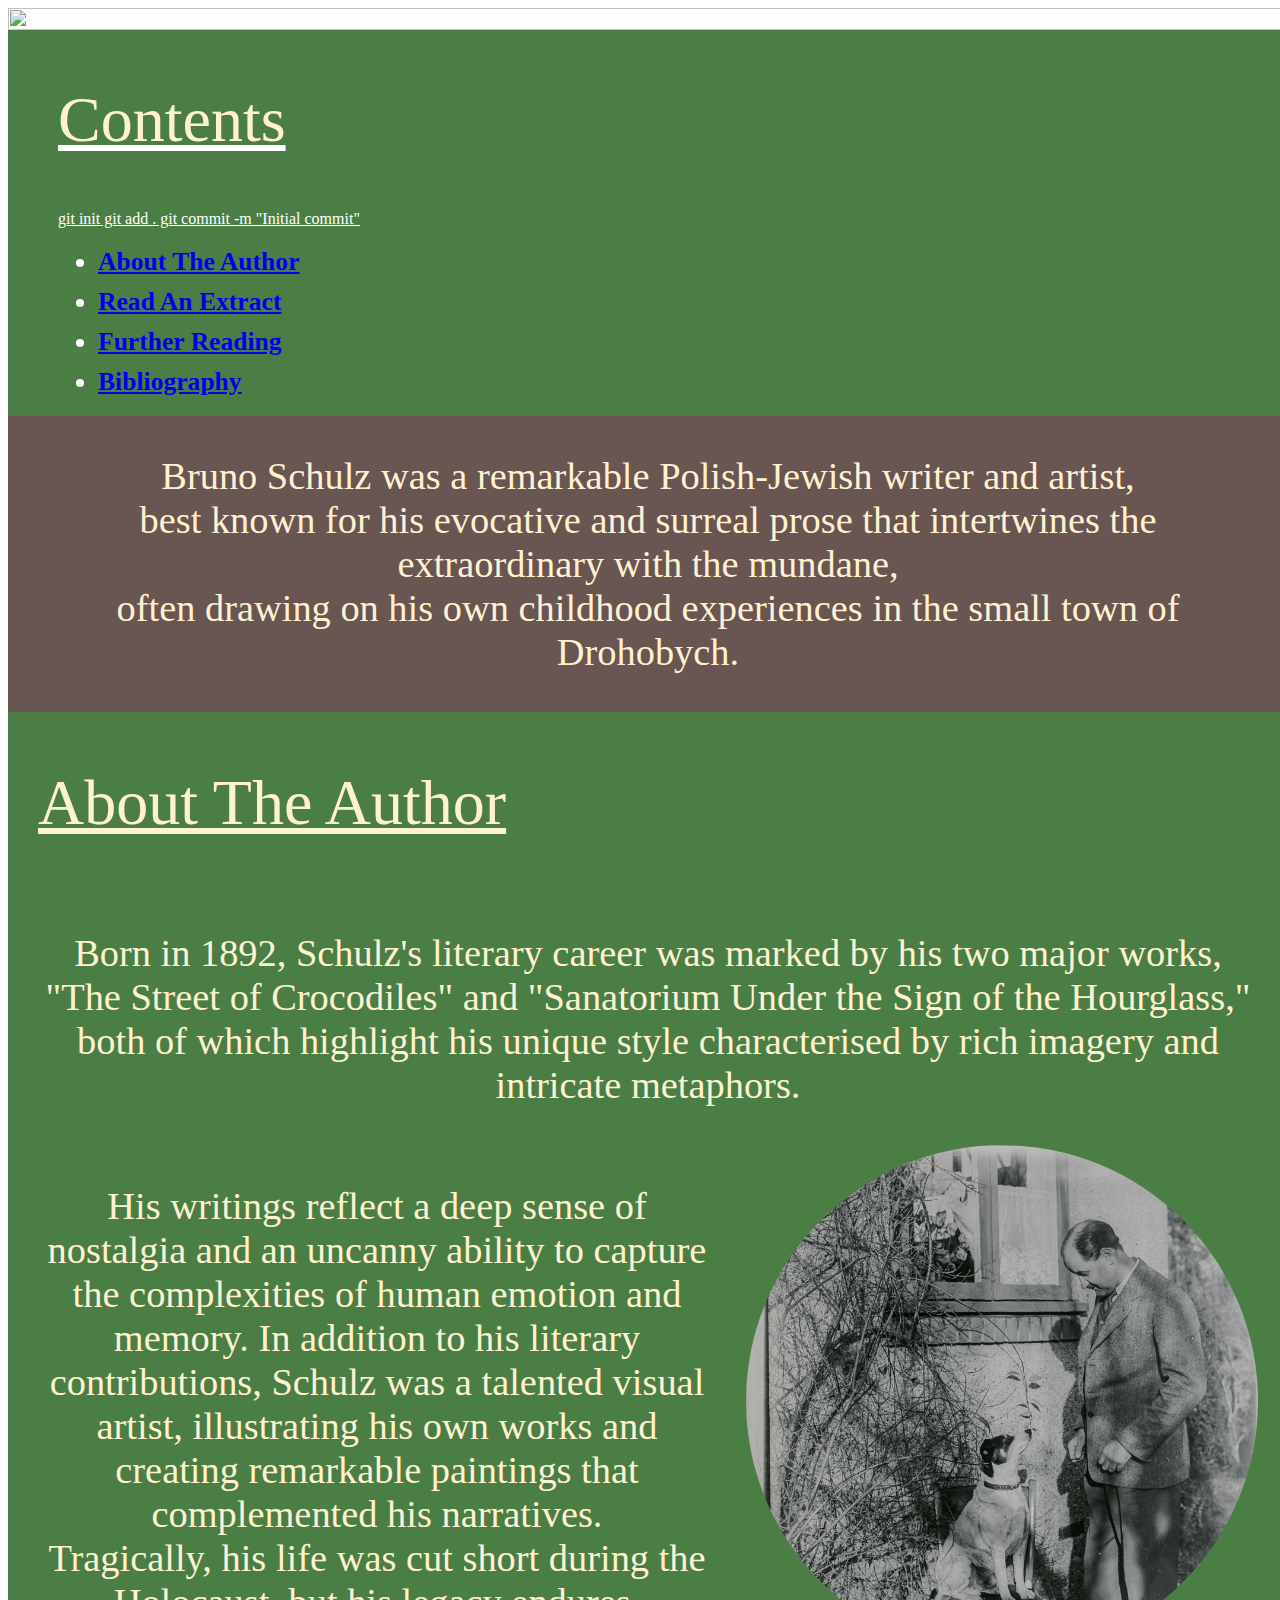
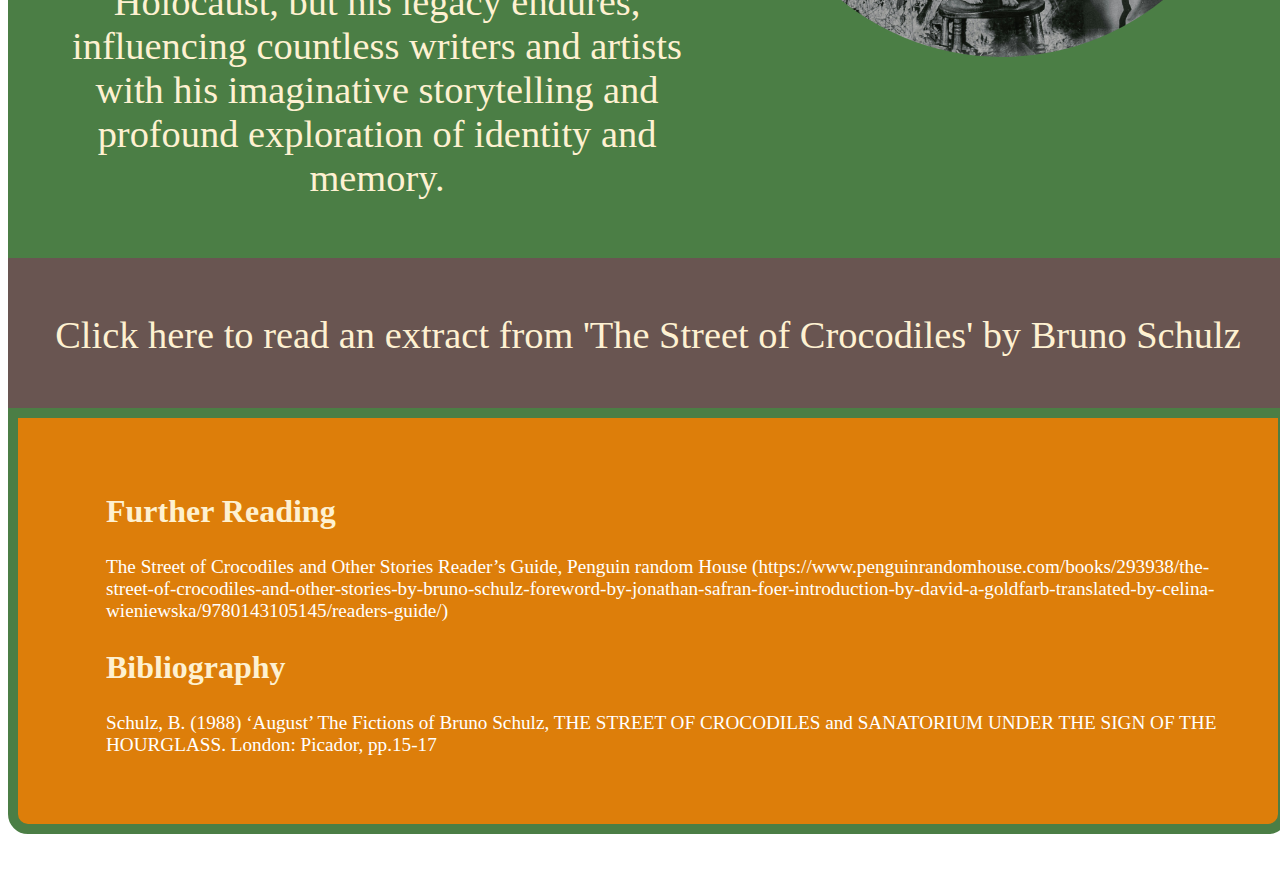
==== index.html @ 12ddc189 "chsnged to index" ====
<title>Crocodiles</title>
<!DOCTYPE html>
<link rel="stylesheet" href="crocs.css"> 
<html lang="en">
    <div class="website-container">
    

        <img class="rotten-fruit-img" src="rotten-fruit.png" alt="rotten fruit on wet ground"/>

            <link rel="preconnect" href="https://fonts.googleapis.com">
            <link rel="preconnect" href="https://fonts.gstatic.com" crossorigin>
            <link href="https://fonts.googleapis.com/css2?family=PT+Serif:ital,wght@0,400;0,700;1,400;1,700&family=Playfair+Display:ital,wght@0,400..900;1,400..900&family=Source+Sans+3:ital,wght@0,200..900;1,200..900&family=Source+Serif+4:ital,opsz,wght@0,8..60,200..900;1,8..60,200..900&display=swap" rel="stylesheet">
    
          
<div class="contents-section-1">
    <h2 class="contents-title">Contents</h2>
    git init

    git add .


    git commit -m "Initial commit"

</div>

<div class="contents-section-2">
    <div class="container">


<ul><h3>
<li><a href="#About">About The Author</a></li>
<li><a href="#Extract">Read An Extract</a></li>
<li><a href="#Further">Further Reading</a></li>
<li><a href="#Bibliography">Bibliography</a></li>
</h3></ul>

</div></div>


<div class="summary-section">
    <p class="about-author-font">Bruno Schulz was a remarkable Polish-Jewish writer and artist, <br /> best known for his evocative and surreal prose that intertwines the extraordinary with the mundane, <br /> often drawing on his own childhood experiences in the small town of Drohobych.</p>
</div>


<div class="about-author-section">
            
   <h2 class="about-author-title" id="About">About The Author</h2>

   
   <p class="about-author-font">Born in 1892, Schulz's literary career was marked by his two major works, "The Street of Crocodiles" and "Sanatorium Under the Sign of the Hourglass," both of which highlight his unique style characterised by rich imagery and intricate metaphors.</p>

   <div class="img-text-section">
        <p class="about-author-font">His writings reflect a deep sense of nostalgia and an uncanny ability to capture the complexities of human emotion and memory. In addition to his literary contributions, Schulz was a talented visual artist, illustrating his own works and creating remarkable paintings that complemented his narratives. <br /> Tragically, his life was cut short during the Holocaust, but his legacy endures, influencing countless writers and artists with his imaginative storytelling and profound exploration of identity and memory.</p> 
        <img class="old-bruno-img" src="oldbruno.jpg" alt="vintage image of author"/>
   </div>
   
</div>

<div class="extract-section">
    <p class="collapsible" id="Extract">Click here to read an extract from 'The Street of Crocodiles' by Bruno Schulz</p>
</div>
    

<div class="naked-lady-section">
    <div class="container" >
    
    <h2 class="naked-lady-title">Chapter one: August</h2> 

    <div class="img-text-section">
        <img class="naked-lady-img" src="nakedlady.jpg" alt="standing naked lady holding semi stransparent sheet over body"/>

        <p class="naked-lady-font">In July my father went to take the waters and left me, with my mother and elder brother, a prey to the blinding white heat of the summer days.
            <br />Dizzy with light, we dipped into that enormous book of holidays, its pages blazing with sunshine and scented with the sweet melting pulp of golden pears.
            On those luminous mornings Adela returned from the market, like Pomona emerging from the flames of day, <br />spilling from her basket the colourful beauty of the sun — the shiny pink cherries full of juice under their transparent skins, the mysterious black morellos that smelled so much better than they tasted; apricots in whose golden pulp lay the core of long afternoons.
            <br /> And next to that pure poetry of fruit, she unloaded sides of meat with their keyboard of ribs swollen with energy and strength, and seaweeds of vegetables like dead octopuses and squids — the raw material of meals with a yet undefined taste, the vegetative and terrestrial ingredients of dinner, exuding a wild and rustic smell. The dark second-floor apartment of the house in Market Square was shot through each day by the naked heat of summer: the silence of the shimmering streaks of air,</p>

    </div>

    
    <footer></footer>
        
    <p class="naked-lady-font">the squares of brightness dreaming their intense dreams on the floor; the sound of a barrel organ rising from the deepest golden vein of day; <br /> two or three bars of a chorus, played on a distant piano over and over again, melting in the sun on the white pavement, lost in the fire of high noon. After tidying up, Adela would plunge the rooms into semi-darkness by drawing down the linen blinds.<br /> All colours immediately fell an octave lower, the room filled with shadows, as if it had sunk to the bottom of the sea and the light was reflected in mirrors of green water — <br /> and the heat of the day began to breathe on the blinds as they stirred slightly in their daydreams.

    On Saturday afternoons I used to go for a walk with my mother.<br /> From the dusk of the hallway, we stepped at once into the brightness of the day. <br />The passers-by, bathed in melting gold, had their eyes half closed against the glare, as if they were drenched with honey. <br />Upper lips were drawn back, exposing the teeth.<br /> Everyone in this golden day wore that grimace of heat — as if the sun had forced his worshippers to wear identical masks of gold. <br />The old and the young, women and children, greeted each other with these masks, painted on their faces with thick gold paint; they smiled at each other’s pagan faces —<br /> the barbaric smiles of Bacchus.
    Market Square was empty and white-hot, swept by hot winds like a biblical desert.<br />The thorny acacias, growing in this emptiness, looked with their bright leaves like the trees on old tapestries. <br />Although there was no breath of wind, they rustled their foliage in a theatrical gesture, <br /> as if wanting to display the elegance of the silver lining of their leaves that resembled the fox-fur lining of a nobleman’s coat. 
        The old houses, worn smooth by the winds of innumerable days, played tricks with the reflections of the atmosphere, with echoes and memories of colours scattered in the depth of the cloudless sky.<br />It seemed as if whole generations of summer days, like patient stonemasons cleaning the mildewed plaster from old facades, had removed the deceptive varnish revealing more and more clearly the true face of the houses, the features that fate had given them and life had shaped for them from the inside.<br />Now the windows, blinded by the glare of the empty square, had fallen asleep; the balconies declared their emptiness to heaven; the open doorways smelt of coolness and wine.
    A bunch of ragamuffins, sheltering in a corner of the square from the flaming broom of the heat, beleaguered a piece of wall, throwing buttons and coins at it over and over again, as if wishing to read in the horoscope of those metal discs the real secret written in the hieroglyphics of cracks and scratched lines.<br />Apart from them, the square was deserted.<br /> One expected that, any minute, the Samaritan’s donkey, led by the bridle, would stop in front of the wine merchant’s vaulted doorway and that two servants would carefully ease a sick man from the red-hot saddle and carry him slowly up the cool stairs to the floor above, already redolent of the Sabbath.
     Thus my mother and I ambled along the two sunny sides of Market Square, guiding our broken shadows along the houses as over a keyboard. <br />Under our soft steps the squares of the paving stones slowly filed past — some the pale pink of human skin, some golden, some blue-grey, all flat, warm and velvety in the sun, like sundials, trodden to the point of obliteration, into blessed nothingness.
   And finally on the corner of Stryjska Street we passed within the shadow of the chemist’s shop. <br />A large jar of raspberry juice in the wide window symbolized the coolness of balms which can relieve all kinds of pain. <br />After we passed a few more houses, the street ceased to maintain any pretence of urbanity, like a man returning to his little village who, piece by piece, strips off his Sunday best, slowly changing back into a peasant as he gets closer to his home. <br />
 The suburban houses were sinking, windows and all, into the exuberant tangle of blossom in their little gardens. <br />Overlooked by the light of day, weeds and wild flowers of all kinds luxuriated quietly, glad of the interval for dreams beyond the margin of time on the borders of an endless day. <br />An enormous sunflower, lifted on a powerful stem and suffering from hypertrophy, clad in the yellow mourning of the last sorrowful days of its life, bent under the weight of its monstrous girth.<br /> But the naive suburban bluebells and unpretentious dimity flowers stood helpless in their starched pink and white shifts, indifferent to the sunflower’s tragedy.</p> 
    </div>
</div>

<script>
    var coll = document.querySelector(".collapsible");
    
    coll.addEventListener("click", function() {
        this.classList.toggle("active");

        var content = document.querySelector(".naked-lady-section");

        if (content.style.display === "block") {
            content.style.display = "none";
        } else {
            content.style.display = "block";
        }
    });
</script>

    <div class="colour-block5">
        <div class="container" >
    <ul>
    

    <h2 id="further"> Further Reading </h2>

    <p>The Street of Crocodiles and Other Stories Reader’s Guide, Penguin random House (https://www.penguinrandomhouse.com/books/293938/the-street-of-crocodiles-and-other-stories-by-bruno-schulz-foreword-by-jonathan-safran-foer-introduction-by-david-a-goldfarb-translated-by-celina-wieniewska/9780143105145/readers-guide/)</p>


<h2 
id="Bibliography"> Bibliography</h2> 
<p>Schulz, B. (1988) ‘August’ The Fictions of Bruno Schulz, THE STREET OF CROCODILES and SANATORIUM UNDER THE SIGN OF THE HOURGLASS. London: Picador, pp.15-17 </p> 
</div></div>

    <meta charset="UTF-8">
    <meta name="viewport" content="width=device-width, initial-scale=1.0">

</head>

<body>

    
</body>

</div>
</html>
---- crocs.css ----
ol {
    list-style-position: inside;
}

li {
    margin: 10px 0;
  }

.website-container {
    display: flex;
    flex-direction: column;
    width: 100vw;
    overflow-x: hidden;
}


.rotten-fruit-img {
    width: 100%;
    object-fit: contain;
}

.title {
    z-index: 1;
}

.main-heading  {
    font-family: "PT Serif","serif";
    font-weight: 700;
    font-size: 70px;
    font-style: bold;
    background-color: #4B7E45;
    color: #dd7e0a;
    
    border-radius: 10px;
    text-indent: 20px;
}

.heading-container {
    position: relative;
    height: 30px;
    transform: translate(10%, 2280%);
    width: 1160px;
}

.sub-heading  {
    position: relative;
    transform: translate(-495%, 110%);
    background-color: #4B7E45;
    color: #dd7e0a;;
    text-indent: 14px;
    border-radius: 5px;
} 

.subheading-container {
    position: relative;
    height: 20px;
    transform: translate(42%, 3980%);
    width: 230px;
}

.contents-section-1 {
    background-color:#4B7E45;
    padding: 0 50px;
    text-decoration: underline;
}

.contents-section-2 {
    padding: 3rem 0 3rem 0;
    background-color: #4B7E45;
    padding: 0 50px;
}

.contents-title {
    font-size: 5vw;
    color: #FEF1D1;
    font-weight: 200;
}

li {
    font-size: 2vw;
}

#further {
    color: #FEF1D1;
}

#Bibliography {
    color: #FEF1D1;
}

.summary-section {
    background-color:#695551;
    padding: 0 40px;
}

.about-author-title {
    font-size: 5vw;
    text-decoration: underline;
    color: #FEF1D1;
    font-weight: 200;
}

.about-author-section {
    display: flex;
    flex-direction: column;
    padding: 0 30px;
    padding-bottom: 20px;
    background-color: #4B7E45;
}
.img-text-section {
    display: flex;
    gap: 30px;
}

.old-bruno-img {
    width: 40vw;
    height: 40vw;
    border-radius: 50%;
    float: right;
}

.about-author-font {
    font-size: 3vw;
    color: #FEF1D1;
    font-weight: 200;
    text-align: center;
}

.extract-section {
    display: flex;
    align-items: center;
    background-color:#695551;
    height: 150px;
}

.collapsible {
    text-align: center;
    font-size: 3vw;
    height: 40px;
    background-color:#695551;
    color: #FEF1D1;
    cursor: pointer;
    width: 100%;
  }

.naked-lady-section {
    display: flex;
    flex-direction: column;
    background-color: #4B7E45;
    display: none;
    overflow: hidden;
    padding: 0 60px;
}

.naked-lady-title {
    font-size: 5vw;
    text-decoration: underline;
    color: #FEF1D1;
    font-weight: 200;
    text-align: center;
}

.naked-lady-img {
    width: 30vw;
    height: 45vw;
}

.naked-lady-font {
    font-size: 2vw;
    color: #FEF1D1;
    font-weight: 200;
}


h2
{
    color:#af886e;
    font-size: 2.5vw;  
}

p {
    font-size: 1.5vw;
}

/*default styles for whole page*/
body {
    color:#ffffff;
    border-color: #ffffff;
    background-color: #ffffff;
    }


.colour-block {
    background-color: #695551;
}

footer {
    clear:left;
}

.colour-block5 {
    padding: 3rem 3rem 3rem 3rem;
    background-color: #dd7e0a;
    margin-bottom: 2.5rem; 
    border: 10px solid #4B7E45;
    border-radius: 0 0 20px 20px;
}
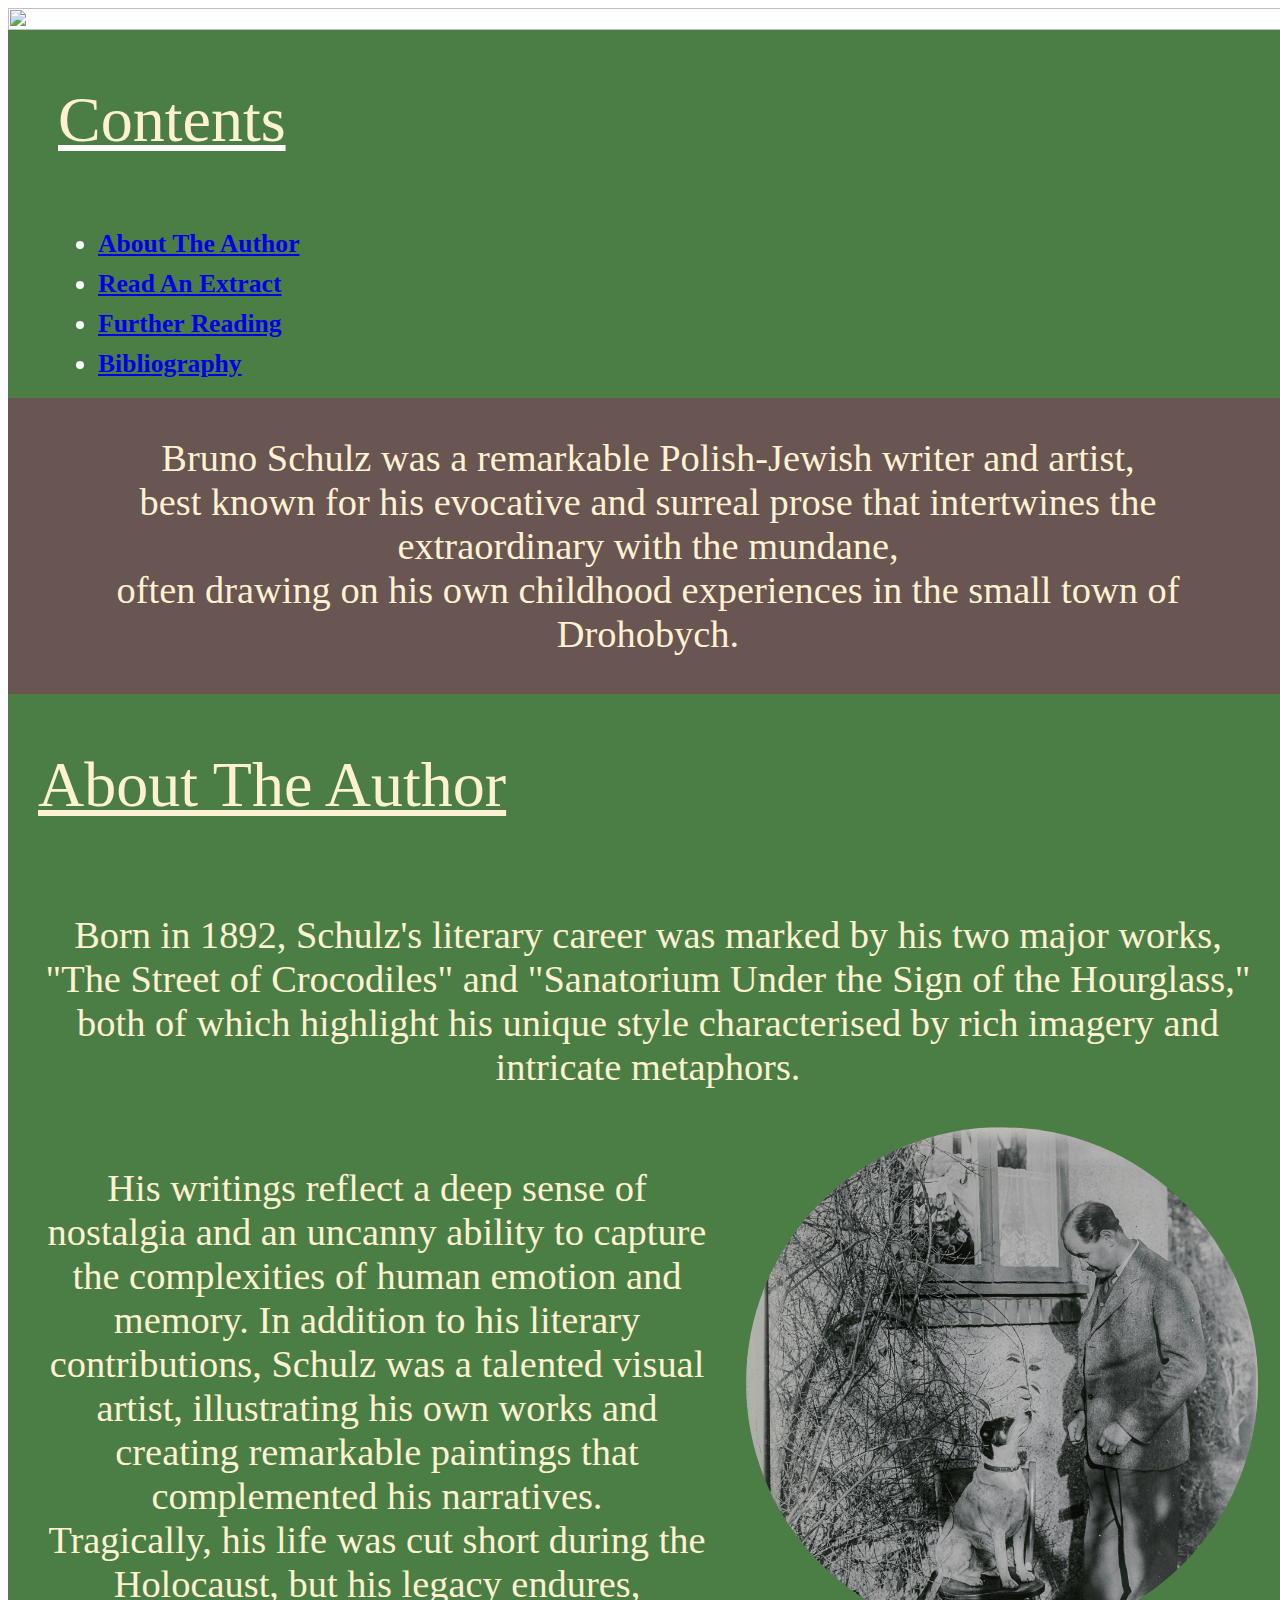
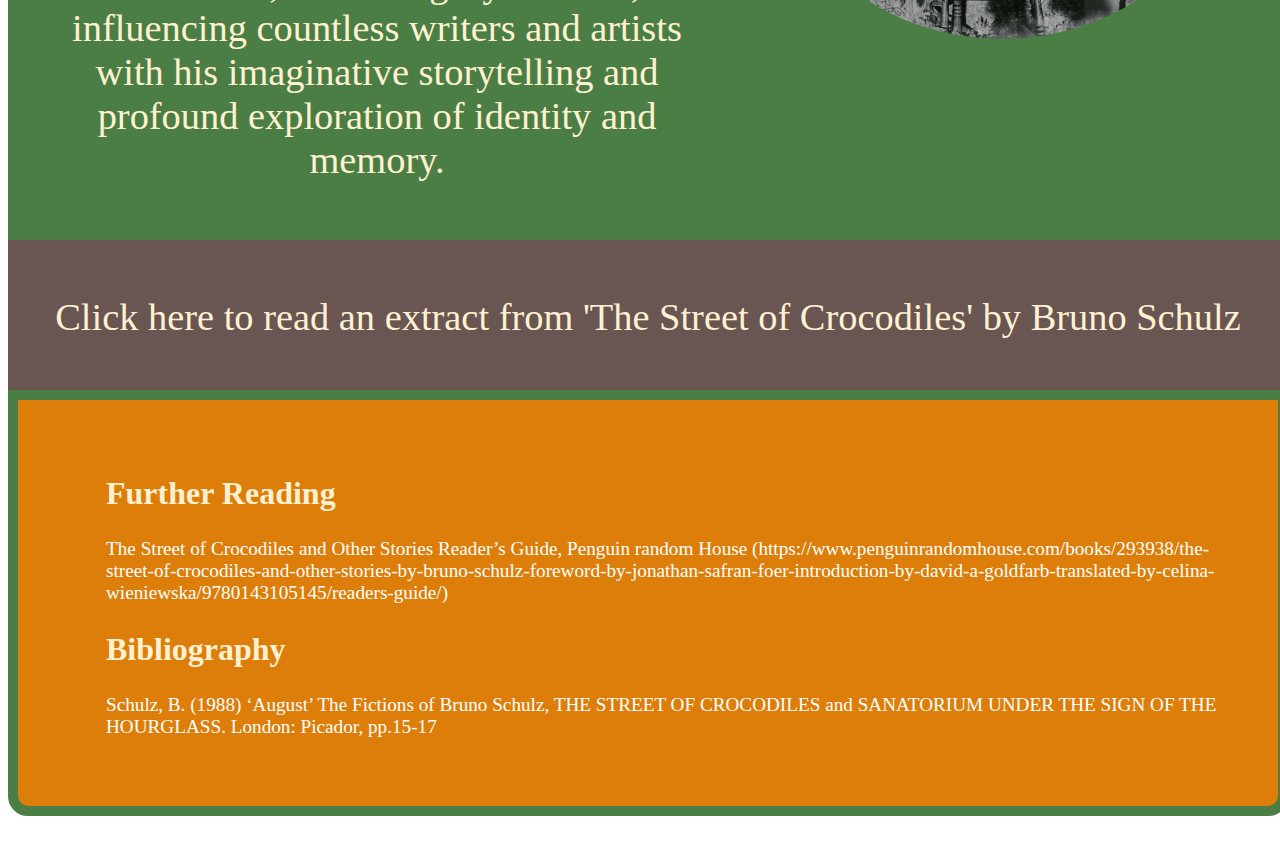
==== commit 9151cb4d: "Update index.html" ====
--- a/index.html
+++ b/index.html
@@ -14,12 +14,7 @@
           
 <div class="contents-section-1">
     <h2 class="contents-title">Contents</h2>
-    git init
-
-    git add .
-
-
-    git commit -m "Initial commit"
+    
 
 </div>
 
